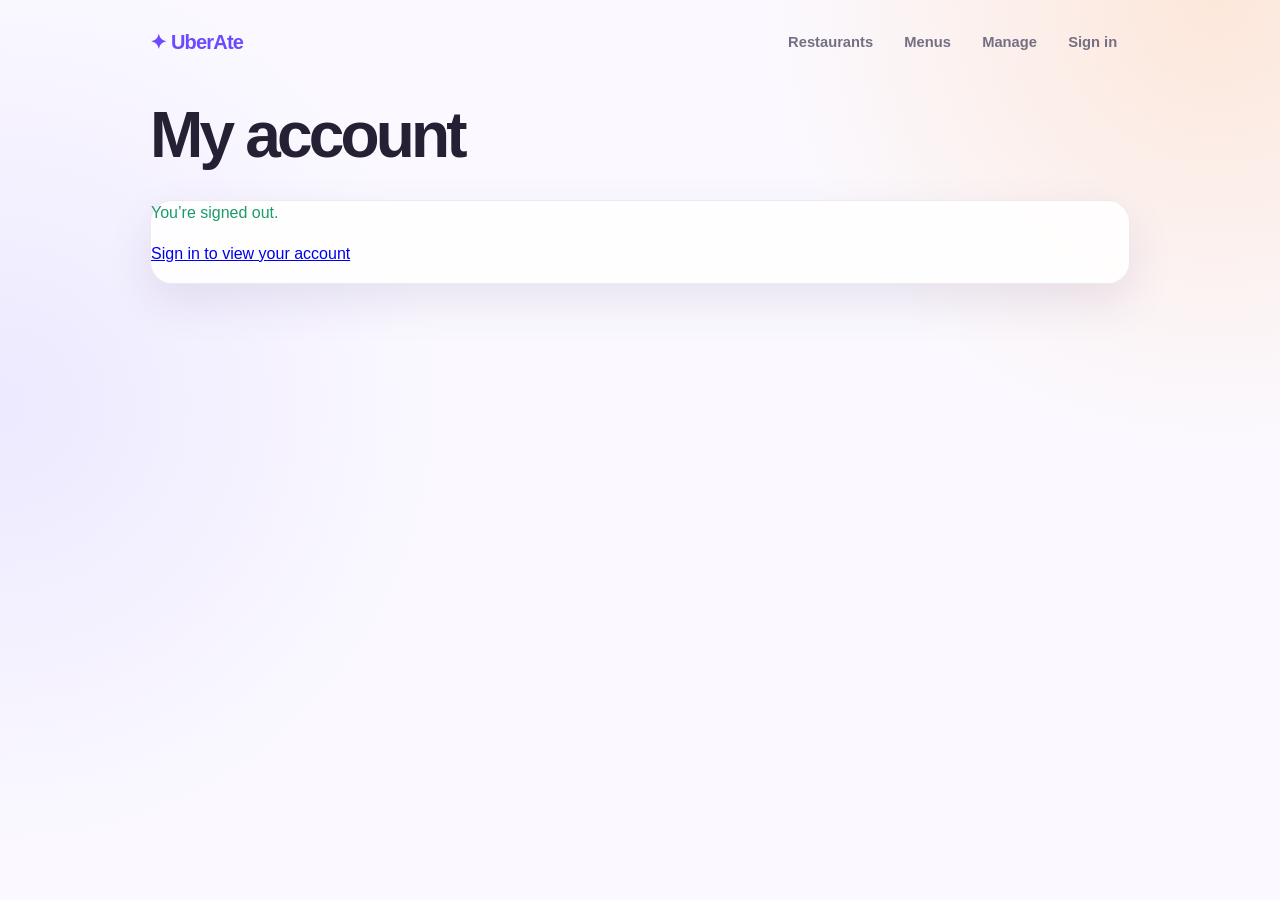
==== frontend/account.html @ 2d92bc0e "Add sign-in and account frontend" ====
<!DOCTYPE html>
<html lang="en">
<head>
  <meta charset="utf-8">
  <meta name="viewport" content="width=device-width, initial-scale=1">
  <title>UberAte - Account</title>
  <link rel="stylesheet" href="styles.css">
</head>
<body>
  <nav>
    <a href="index.html">Restaurants</a>
    <a href="menu.html">Menus</a>
    <a href="manage.html">Manage</a>
  </nav>

  <header><h1>My account</h1></header>

  <section>
    <p id="account-status" class="result" role="status">Loading your account…</p>
    <p id="account-error" class="error" role="alert"></p>
    <p id="account-signin" hidden><a href="signin.html">Sign in to view your account</a></p>

    <div id="account-details" hidden>
      <p id="account-identity"></p>

      <form id="profile-form" hidden>
        <label for="profile-name">Name</label>
        <input id="profile-name" name="name" autocomplete="name" maxlength="80" required>

        <label for="profile-email">Email</label>
        <input id="profile-email" name="email" type="email" readonly>

        <label for="profile-phone">Phone</label>
        <input id="profile-phone" name="phone" type="tel" autocomplete="tel" maxlength="30">

        <label for="profile-address">Delivery address</label>
        <input id="profile-address" name="delivery_address" autocomplete="street-address" maxlength="160">

        <button type="submit">Save profile</button>
      </form>

      <button type="button" id="signout">Sign out</button>
      <button type="button" id="close-account" hidden>Deactivate account</button>
    </div>
  </section>

  <script src="js/api.js"></script>
  <script src="js/account-nav.js"></script>
  <script src="js/account.js"></script>
</body>
</html>
---- frontend/styles.css ----
:root {
  --ink: #252033;
  --muted: #746f83;
  --paper: #fffdfb;
  --surface: rgba(255, 255, 255, 0.86);
  --line: #eee8f0;
  --purple: #6d4aff;
  --purple-dark: #4d32c8;
  --coral: #ff765f;
  --green: #1d9b68;
  --red: #d95361;
  --shadow: 0 18px 45px rgba(57, 40, 105, 0.1);
}

* {
  box-sizing: border-box;
}

body {
  min-height: 100vh;
  margin: 0;
  padding: 0 1.25rem 4rem;
  color: var(--ink);
  background:
    radial-gradient(circle at 95% 0%, rgba(255, 208, 171, 0.44), transparent 28rem),
    radial-gradient(circle at 0% 45%, rgba(215, 208, 255, 0.4), transparent 28rem),
    #fbf9ff;
  font-family: Inter, ui-sans-serif, -apple-system, BlinkMacSystemFont, "Segoe UI", sans-serif;
  line-height: 1.55;
}

body > nav,
body > header,
body > main,
body > h1,
body > h2,
body > p,
body > form,
body > ul,
body > section {
  width: min(100%, 980px);
  margin-left: auto;
  margin-right: auto;
}

nav {
  display: flex;
  align-items: center;
  gap: 0.35rem;
  padding: 1.4rem 0 2.5rem;
  font-size: 0.92rem;
  font-weight: 700;
}

nav::before {
  content: "✦ UberAte";
  margin-right: auto;
  color: var(--purple);
  font-size: 1.25rem;
  letter-spacing: -0.04em;
}

nav a {
  padding: 0.55rem 0.8rem;
  color: var(--muted);
  text-decoration: none;
  border-radius: 999px;
}

nav a:hover,
nav a:focus-visible {
  color: var(--purple-dark);
  background: #eeeaff;
}

h1,
h2,
h3,
p {
  margin-top: 0;
}

h1 {
  max-width: 700px;
  margin-bottom: 0.6rem;
  font-size: clamp(2.2rem, 5vw, 4.4rem);
  line-height: 1.02;
  letter-spacing: -0.06em;
}

h2 {
  margin-bottom: 1rem;
  font-size: 1.35rem;
  letter-spacing: -0.03em;
}

.eyebrow {
  margin-bottom: 0.55rem;
  color: var(--coral);
  font-size: 0.76rem;
  font-weight: 800;
  letter-spacing: 0.14em;
  text-transform: uppercase;
}

.lede,
header > p,
section > p {
  color: var(--muted);
}

header {
  margin-bottom: 2rem;
}

form,
section,
.detail-card,
.empty-message {
  border: 1px solid rgba(238, 232, 240, 0.95);
  border-radius: 22px;
  background: var(--surface);
  box-shadow: var(--shadow);
  backdrop-filter: blur(12px);
}

form {
  padding: 1.25rem;
}

label {
  display: block;
  margin-bottom: 0.42rem;
  color: var(--ink);
  font-size: 0.83rem;
  font-weight: 800;
}

input,
select,
textarea {
  width: 100%;
  padding: 0.78rem 0.9rem;
  color: var(--ink);
  border: 1px solid var(--line);
  border-radius: 12px;
  outline: none;
  background: #fff;
  font: inherit;
  transition: border-color 160ms ease, box-shadow 160ms ease;
}

input:focus,
select:focus,
textarea:focus {
  border-color: var(--purple);
  box-shadow: 0 0 0 4px rgba(109, 74, 255, 0.12);
}

textarea {
  min-height: 6rem;
  resize: vertical;
}

button,
.button {
  display: inline-flex;
  align-items: center;
  justify-content: center;
  padding: 0.76rem 1.05rem;
  color: #fff;
  border: 0;
  border-radius: 12px;
  background: linear-gradient(135deg, var(--purple), #9271ff);
  box-shadow: 0 8px 18px rgba(109, 74, 255, 0.23);
  font: inherit;
  font-weight: 800;
  text-decoration: none;
  cursor: pointer;
  transition: transform 160ms ease, box-shadow 160ms ease;
}

button:hover,
.button:hover {
  transform: translateY(-2px);
  box-shadow: 0 12px 24px rgba(109, 74, 255, 0.3);
}

button:disabled {
  opacity: 0.5;
  cursor: not-allowed;
  transform: none;
}

.filters {
  display: grid;
  grid-template-columns: 1fr 1fr auto;
  align-items: end;
  gap: 1rem;
}

.field {
  margin-bottom: 1rem;
}

.checkbox-label {
  display: inline-flex;
  align-items: center;
  gap: 0.55rem;
  margin-bottom: 0;
}

.checkbox-label input,
#open-only {
  width: auto;
  accent-color: var(--purple);
}

.form-grid {
  display: grid;
  grid-template-columns: 1fr 1fr;
  gap: 0 1rem;
}

.form-grid .full {
  grid-column: 1 / -1;
}

.restaurant-list {
  display: grid;
  grid-template-columns: repeat(auto-fit, minmax(240px, 1fr));
  gap: 1rem;
  padding: 0;
  list-style: none;
}

.restaurant-card {
  min-height: 150px;
  padding: 1.25rem;
  border: 1px solid var(--line);
  border-radius: 20px;
  background: var(--surface);
  box-shadow: var(--shadow);
  list-style: none;
  transition: transform 180ms ease, box-shadow 180ms ease;
}

.restaurant-card:hover {
  transform: translateY(-4px);
  box-shadow: 0 22px 48px rgba(57, 40, 105, 0.16);
}

.restaurant-card a {
  display: flex;
  flex-direction: column;
  gap: 0.3rem;
  height: 100%;
  color: var(--ink);
  text-decoration: none;
}

.restaurant-name {
  font-size: 1.15rem;
  font-weight: 850;
}

.restaurant-meta {
  color: var(--muted);
  font-size: 0.92rem;
}

.status,
.item-status {
  display: inline-flex;
  width: fit-content;
  margin-top: auto;
  padding: 0.25rem 0.55rem;
  border-radius: 999px;
  font-size: 0.74rem;
  font-weight: 800;
}

.available,
.open {
  color: #08764a;
  background: #def7eb;
}

.unavailable,
.closed {
  color: #a93242;
  background: #ffeaed;
}

.detail-card {
  padding: clamp(1.4rem, 4vw, 2.5rem);
}

.detail-info {
  color: var(--muted);
  font-size: 1.05rem;
}

.category-section {
  margin-top: 2.5rem;
  border: 0;
  background: transparent;
  box-shadow: none;
}

.category-title {
  display: flex;
  align-items: center;
  gap: 0.7rem;
  color: var(--ink);
}

.category-title::after {
  content: "";
  height: 1px;
  flex: 1;
  background: var(--line);
}

.item-card {
  margin-bottom: 0.85rem;
  padding: 1.15rem 1.25rem;
  border: 1px solid var(--line);
  border-radius: 17px;
  background: var(--surface);
  box-shadow: 0 10px 25px rgba(57, 40, 105, 0.06);
}

.item-header {
  display: flex;
  justify-content: space-between;
  align-items: baseline;
  gap: 1rem;
}

.item-name {
  margin: 0;
  font-size: 1.05rem;
}

.item-price {
  color: var(--purple-dark);
  font-weight: 850;
  white-space: nowrap;
}

.item-desc {
  margin: 0.45rem 0 0.75rem;
  color: var(--muted);
}

.empty-message {
  padding: 2rem;
  color: var(--muted);
  text-align: center;
}

.result {
  color: var(--green);
}

.error {
  color: var(--red);
}

@media (max-width: 680px) {
  body {
    padding: 0 0.85rem 3rem;
  }

  nav {
    flex-wrap: wrap;
    padding-bottom: 1.8rem;
  }

  nav::before {
    width: 100%;
    margin-bottom: 0.35rem;
  }

  .filters,
  .form-grid {
    grid-template-columns: 1fr;
  }

  .form-grid .full {
    grid-column: auto;
  }

  .item-header {
    align-items: flex-start;
    flex-direction: column;
    gap: 0.2rem;
  }
}

[hidden] {
  display: none !important;
}
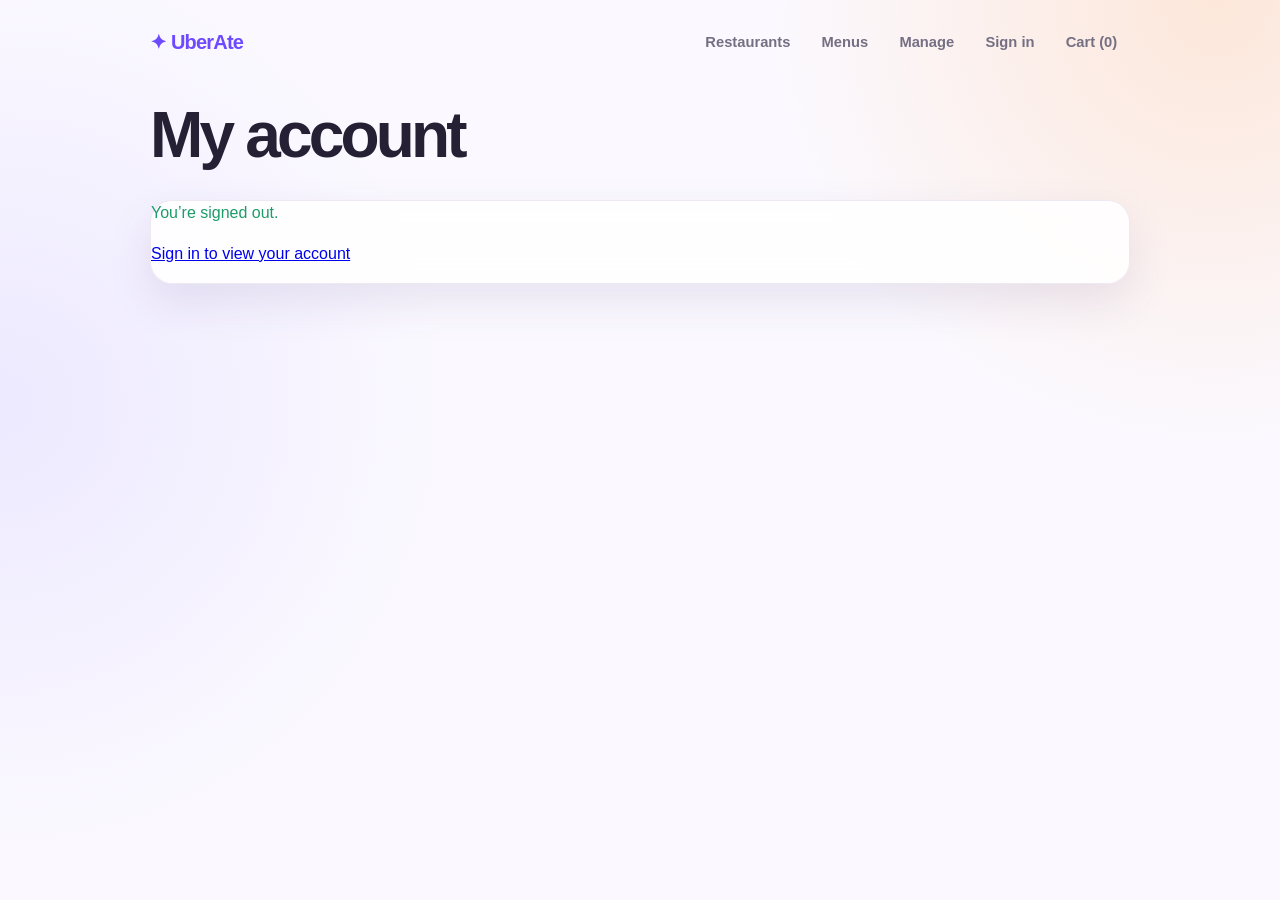
==== commit 57cc9ff6: "feat(frontend): added cart ui" ====
--- a/frontend/account.html
+++ b/frontend/account.html
@@ -46,6 +46,7 @@
 
   <script src="js/api.js"></script>
   <script src="js/account-nav.js"></script>
+  <script src="js/cart.js"></script>
   <script src="js/account.js"></script>
 </body>
 </html>
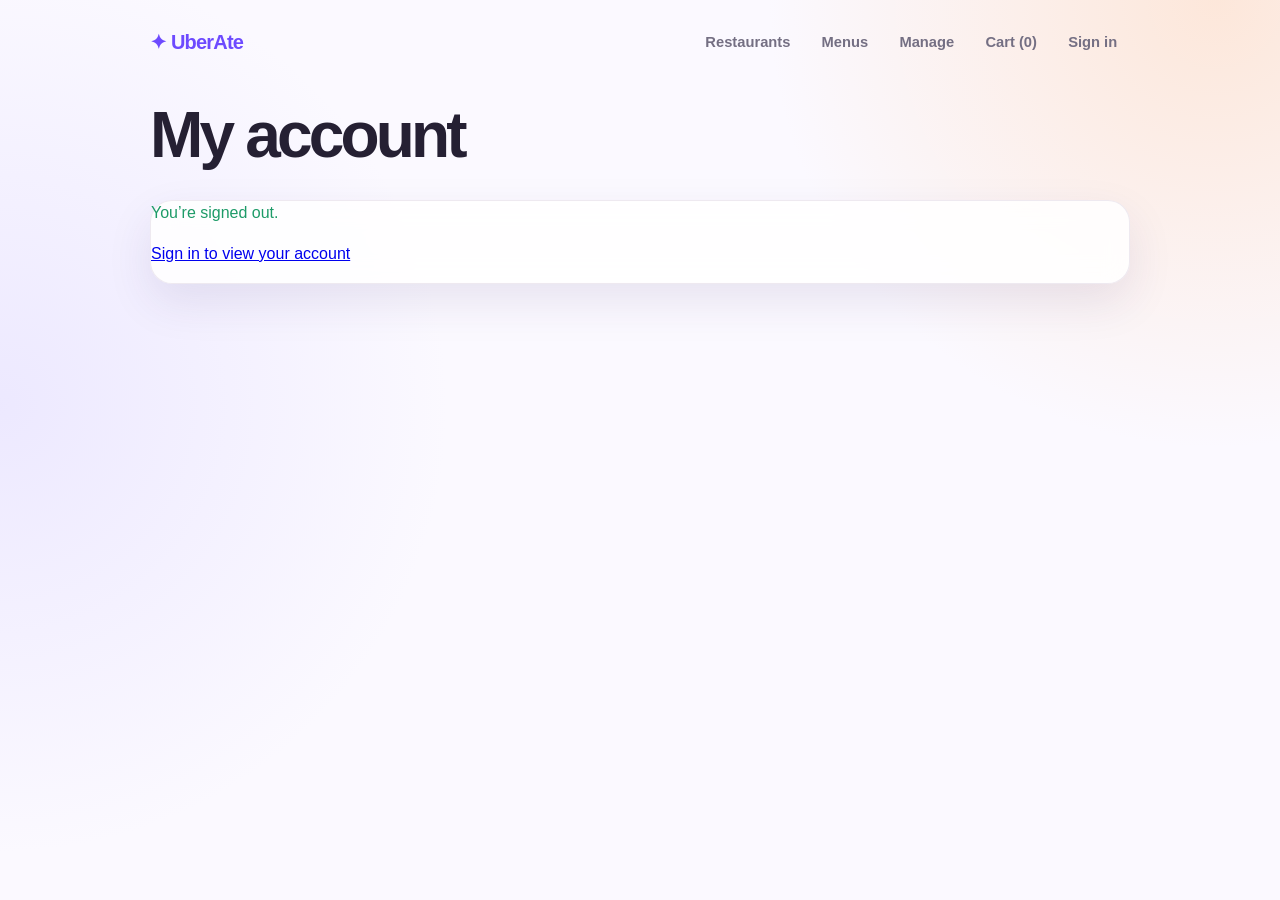
==== commit 7924c137: "added cart in all html files and made static" ====
--- a/frontend/account.html
+++ b/frontend/account.html
@@ -11,6 +11,7 @@
     <a href="index.html">Restaurants</a>
     <a href="menu.html">Menus</a>
     <a href="manage.html">Manage</a>
+    <a href="cart.html">Cart (<span id="nav-cart-count">0</span>)</a>
   </nav>
 
   <header><h1>My account</h1></header>
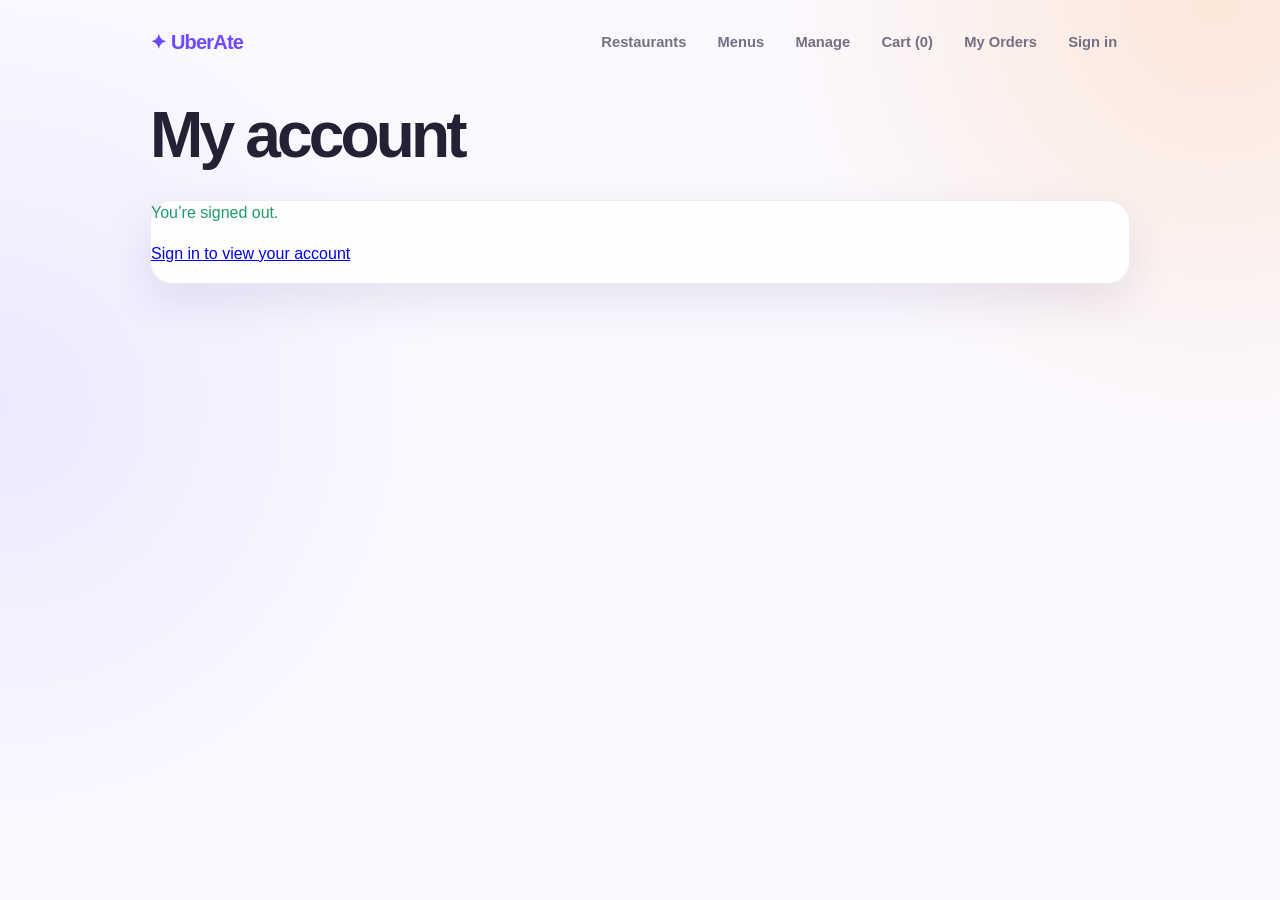
==== commit e1ff66a1: "added html links everywhere so menu bar stays static also fixed 2 hardcoded valeus with maxvalue and" ====
--- a/frontend/account.html
+++ b/frontend/account.html
@@ -12,6 +12,7 @@
     <a href="menu.html">Menus</a>
     <a href="manage.html">Manage</a>
     <a href="cart.html">Cart (<span id="nav-cart-count">0</span>)</a>
+    <a href="orders.html">My Orders</a>
   </nav>
 
   <header><h1>My account</h1></header>
